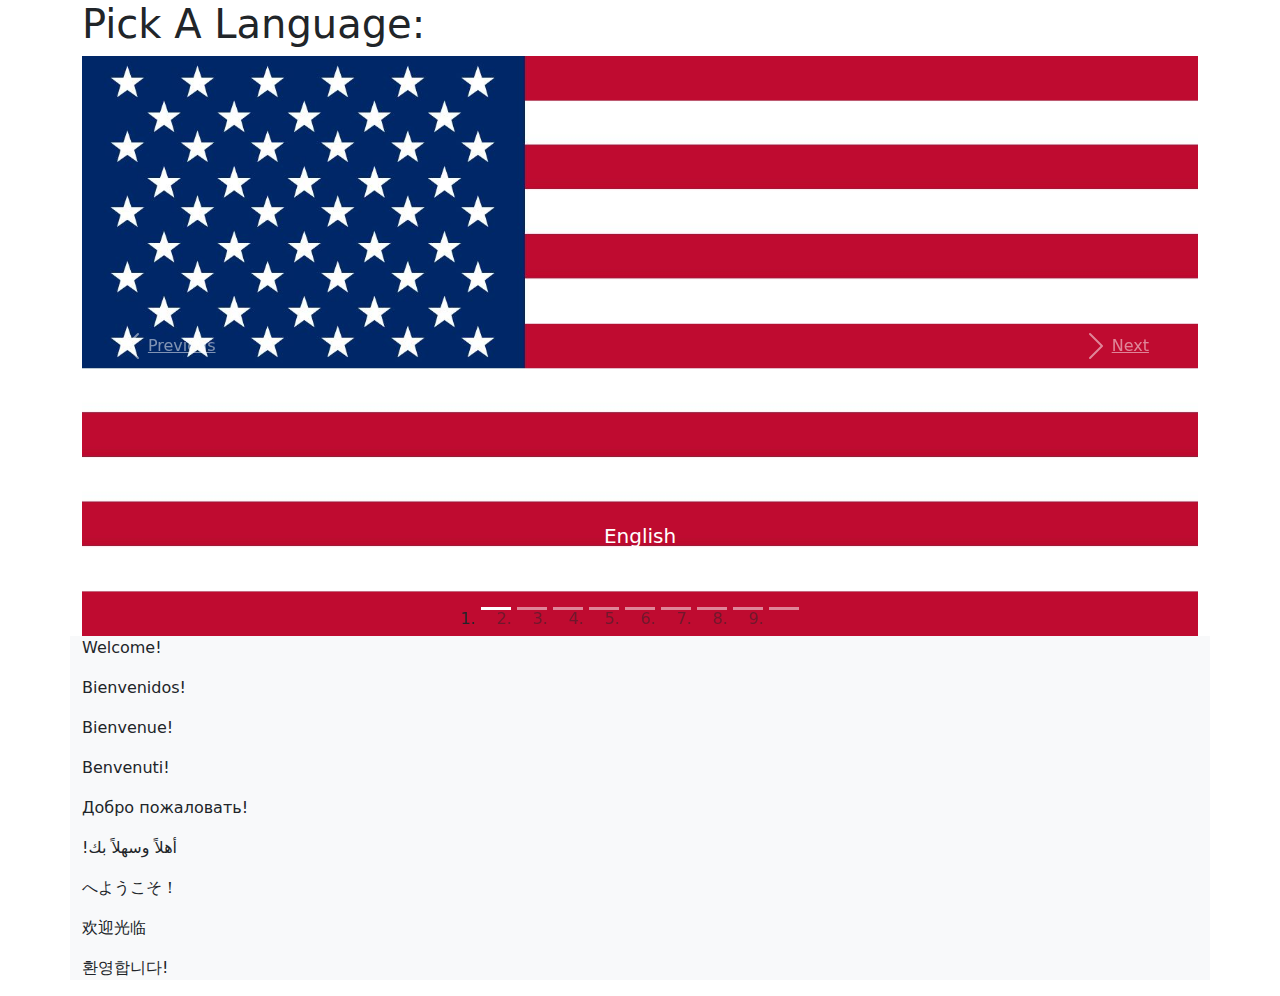
==== index.html @ f6e5b7b3 "Update index.html" ====
<!DOCTYPE html>
<html lang="en">
<head>
    <link rel="stylesheet" href="css/bootstrap.min.css">
    <meta charset="UTF-8">
    <title>Lengua App</title>
</head>
<body>
    <div class="container">
        <h1>Pick A Language:</h1>
    </div>
    <div class="container">
        <div id="carouselExampleIndicators" class="carousel slide" data-bs-ride="carousel">
            <ol class="carousel-indicators">
                <li data-bs-target="#carouselExampleIndicators" data-bs-slide-to="0" class="active"></li>
                <li data-bs-target="#carouselExampleIndicators" data-bs-slide-to="1"></li>
                <li data-bs-target="#carouselExampleIndicators" data-bs-slide-to="2"></li>
                <li data-bs-target="#carouselExampleIndicators" data-bs-slide-to="3"></li>
                <li data-bs-target="#carouselExampleIndicators" data-bs-slide-to="4"></li>
                <li data-bs-target="#carouselExampleIndicators" data-bs-slide-to="5"></li>
                <li data-bs-target="#carouselExampleIndicators" data-bs-slide-to="6"></li>
                <li data-bs-target="#carouselExampleIndicators" data-bs-slide-to="7"></li>
                <li data-bs-target="#carouselExampleIndicators" data-bs-slide-to="8"></li>
            </ol>
        <div class="carousel-inner">
            <div class="carousel-item active">
                <a href="js/Html.html"><img class="d-block w-100" src="images/usa-flag.jpg" alt="First slide"></a>
                <div class="carousel-caption d-none d-md-block"> 
                    <h5>English</h5> 
                    <p>The Language of the US Americans, and spelled as such — Welcome!</p> 
                </div> 
            </div>
            <div class="carousel-item"> 
                <a href="spanish.index.html"><img class="d-block w-100" src="images/spa-flag.jpg" alt="Second slide"></a> 
                <div class="carousel-caption d-none d-md-block"> 
                    <h5>Español</h5> 
                    <p>La idioma de los españoles, los latinos, y los suramericanos — ¡Bienvenidos!</p> 
                </div> 
            </div>
            <div class="carousel-item">
                <a href="french/index.html"><img class="d-block w-100" src="images/fra-flag.jpg" alt="Third slide"></a>
                <div class="carousel-caption d-none d-md-block"> 
                    <h5>Français</h5> 
                    <p>La langue écrite du peuple français, belle et cauchemardesquement compliquée - Bienvenue!</p> 
                </div> 
            </div>
            <div class="carousel-item">
                <a href="italian/index.html"><img class="d-block w-100" src="images/ita-flag.jpg" alt="Fourth slide"></a>
                <div class="carousel-caption d-none d-md-block"> 
                    <h5>Italiano</h5> 
                    <p>La lingua frizzante e romantica del popolo italiano - Benvenuti!</p> 
                </div> 
            </div>
            <div class="carousel-item">
                <a href="russian/index.html"><img class="d-block w-100" src="images/rus-flag.jpg" alt="Fifth slide"></a>
                <div class="carousel-caption d-none d-md-block"> 
                    <h5>Русский</h5> 
                    <p>Буквальная параллельная реальность, которая является лагерем русского народа - Добро пожаловать!</p> 
                </div> 
            </div>
            <div class="carousel-item">
                <a href="arabic/index.html"><img class="d-block w-100" src="images/ara-flag.jpg" alt="Sixth slide"></a>
                <div class="carousel-caption d-none d-md-block"> 
                    <h5>اللغة العربية</h5> 
                    <p>!الواقع الموازي التاريخي الموازي الذي هو نص الشعوب الإسلامية والعربية - مرحبًا بك</p> 
                </div>
            </div>
            <div class="carousel-item">
                <a href="japanese/index.html"><img class="d-block w-100" src="images/jap-flag.jpg" alt="Seventh slide"></a>
                <div class="carousel-caption d-none d-md-block"> 
                    <h5>日本語</h5>
                    <p>日本人の言語である思考の象徴的表現 - へようこそ！</p> 
                </div> 
            </div>
            <div class="carousel-item">
                <a href="mandarin/index.html"><img class="d-block w-100" src="images/chi-flag.jpg" alt="Eighth slide"></a>
            </div>
            <div class="carousel-item">
                <a href="korean/index.html"><img class="d-block w-100" src="images/kor-flag.jpg" alt="Ninth slide"></a>
            </div>
        </div>
            <a class="carousel-control-prev" href="#carouselExampleIndicators" role="button" data-bs-slide="prev">
                <span class="carousel-control-prev-icon" aria-hidden="true"></span>
                <span class="sr-only">Previous</span>
              </a>
              <a class="carousel-control-next" href="#carouselExampleIndicators" role="button" data-bs-slide="next">
                  <span class="carousel-control-next-icon" aria-hidden="true"></span>
                  <span class="sr-only">Next</span>
              </a>
          </div>
      </div>
      <div class="container bg-light text-dark">
          <p>Welcome!</p>
          <p>Bienvenidos!</p>
          <p>Bienvenue!</p>
          <p>Benvenuti!</p>
          <p>Добро пожаловать!</p>
          <p class="text-right">!أهلاً وسهلاً بك</p>
          <p>へようこそ！</p>
          <p>欢迎光临</p>
          <p>환영합니다!</p>
      </div>
      <script src="js/jquery-2.1.4.min.js"></script>
      <script src="js/bootstrap.bundle.min.js"></script>
</body>
</html>
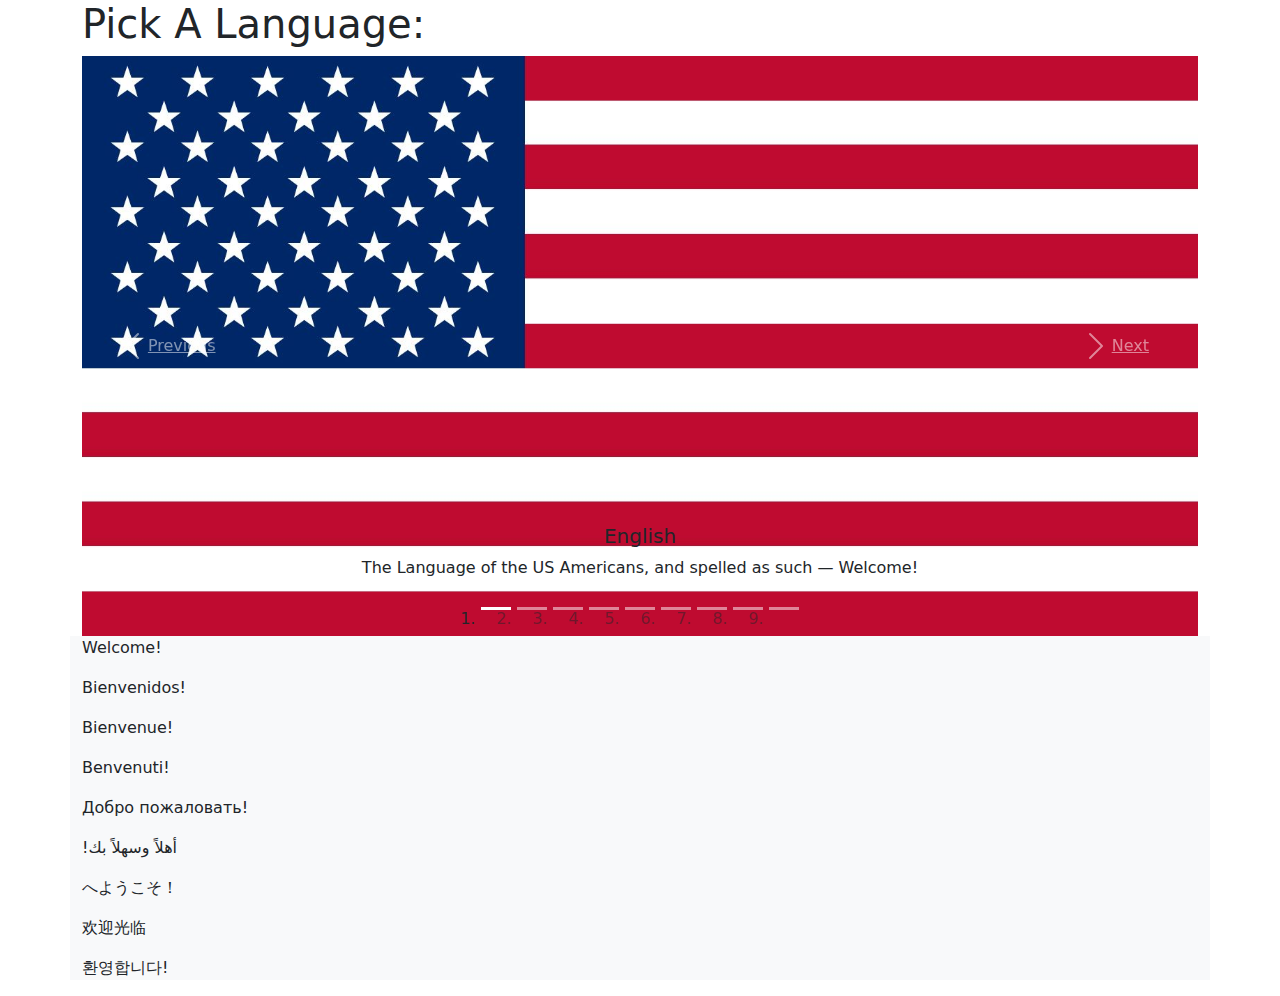
==== commit ccaf806d: "Update index.html" ====
--- a/index.html
+++ b/index.html
@@ -25,7 +25,7 @@
         <div class="carousel-inner">
             <div class="carousel-item active">
                 <a href="js/Html.html"><img class="d-block w-100" src="images/usa-flag.jpg" alt="First slide"></a>
-                <div class="carousel-caption d-none d-md-block"> 
+                <div class="text-dark carousel-caption d-none d-md-block"> 
                     <h5>English</h5> 
                     <p>The Language of the US Americans, and spelled as such — Welcome!</p> 
                 </div> 
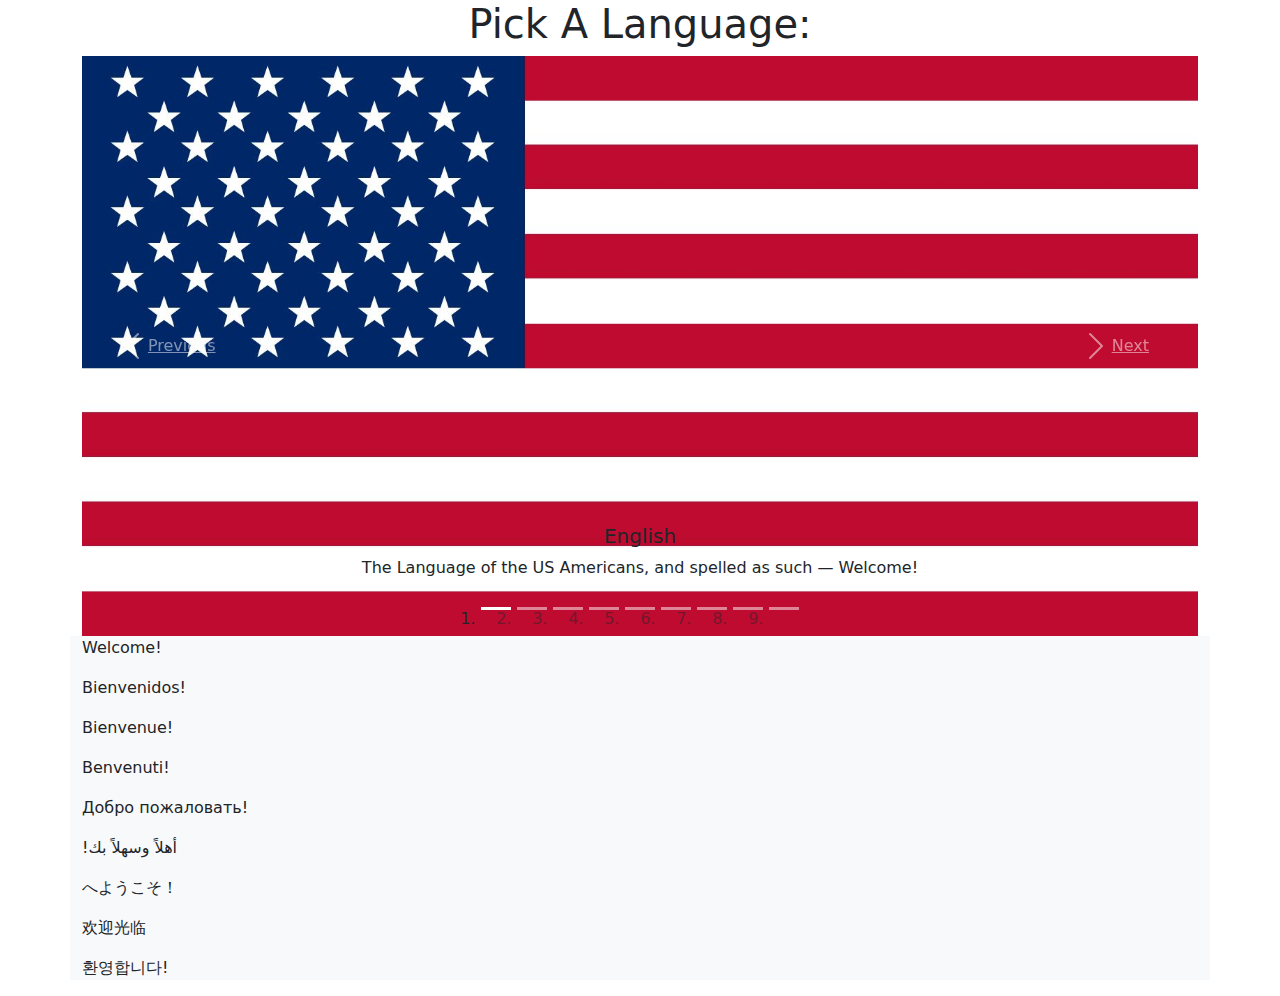
==== commit 7378dce9: "Update index.html" ====
--- a/index.html
+++ b/index.html
@@ -6,7 +6,7 @@
     <title>Lengua App</title>
 </head>
 <body>
-    <div class="container">
+    <div class="container text-center">
         <h1>Pick A Language:</h1>
     </div>
     <div class="container">
@@ -32,42 +32,42 @@
             </div>
             <div class="carousel-item"> 
                 <a href="spanish.index.html"><img class="d-block w-100" src="images/spa-flag.jpg" alt="Second slide"></a> 
-                <div class="carousel-caption d-none d-md-block"> 
+                <div class="text-dark carousel-caption d-none d-md-block"> 
                     <h5>Español</h5> 
                     <p>La idioma de los españoles, los latinos, y los suramericanos — ¡Bienvenidos!</p> 
                 </div> 
             </div>
             <div class="carousel-item">
                 <a href="french/index.html"><img class="d-block w-100" src="images/fra-flag.jpg" alt="Third slide"></a>
-                <div class="carousel-caption d-none d-md-block"> 
+                <div class="text-dark carousel-caption d-none d-md-block"> 
                     <h5>Français</h5> 
                     <p>La langue écrite du peuple français, belle et cauchemardesquement compliquée - Bienvenue!</p> 
                 </div> 
             </div>
             <div class="carousel-item">
                 <a href="italian/index.html"><img class="d-block w-100" src="images/ita-flag.jpg" alt="Fourth slide"></a>
-                <div class="carousel-caption d-none d-md-block"> 
+                <div class="text-dark carousel-caption d-none d-md-block"> 
                     <h5>Italiano</h5> 
                     <p>La lingua frizzante e romantica del popolo italiano - Benvenuti!</p> 
                 </div> 
             </div>
             <div class="carousel-item">
                 <a href="russian/index.html"><img class="d-block w-100" src="images/rus-flag.jpg" alt="Fifth slide"></a>
-                <div class="carousel-caption d-none d-md-block"> 
+                <div class="text-dark carousel-caption d-none d-md-block"> 
                     <h5>Русский</h5> 
                     <p>Буквальная параллельная реальность, которая является лагерем русского народа - Добро пожаловать!</p> 
                 </div> 
             </div>
             <div class="carousel-item">
                 <a href="arabic/index.html"><img class="d-block w-100" src="images/ara-flag.jpg" alt="Sixth slide"></a>
-                <div class="carousel-caption d-none d-md-block"> 
+                <div class="text-dark carousel-caption d-none d-md-block"> 
                     <h5>اللغة العربية</h5> 
                     <p>!الواقع الموازي التاريخي الموازي الذي هو نص الشعوب الإسلامية والعربية - مرحبًا بك</p> 
                 </div>
             </div>
             <div class="carousel-item">
                 <a href="japanese/index.html"><img class="d-block w-100" src="images/jap-flag.jpg" alt="Seventh slide"></a>
-                <div class="carousel-caption d-none d-md-block"> 
+                <div class="text-dark carousel-caption d-none d-md-block"> 
                     <h5>日本語</h5>
                     <p>日本人の言語である思考の象徴的表現 - へようこそ！</p> 
                 </div> 
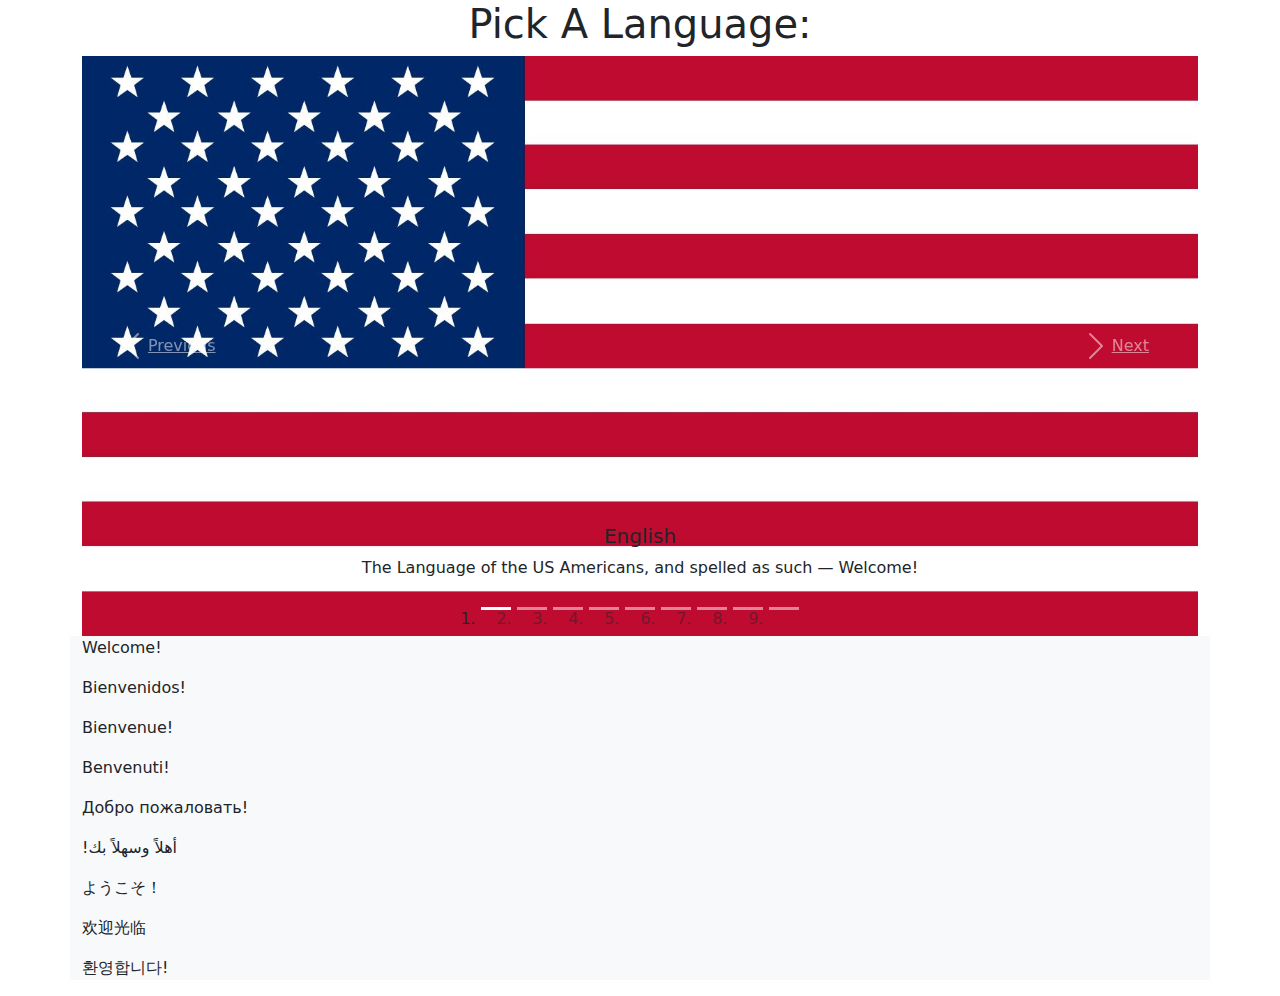
==== commit dcaafb57: "Update index.html" ====
--- a/index.html
+++ b/index.html
@@ -31,7 +31,7 @@
                 </div> 
             </div>
             <div class="carousel-item"> 
-                <a href="spanish.index.html"><img class="d-block w-100" src="images/spa-flag.jpg" alt="Second slide"></a> 
+                <a href="spanish/index.html"><img class="d-block w-100" src="images/spa-flag.jpg" alt="Second slide"></a> 
                 <div class="text-dark carousel-caption d-none d-md-block"> 
                     <h5>Español</h5> 
                     <p>La idioma de los españoles, los latinos, y los suramericanos — ¡Bienvenidos!</p> 
@@ -96,7 +96,7 @@
           <p>Benvenuti!</p>
           <p>Добро пожаловать!</p>
           <p class="text-right">!أهلاً وسهلاً بك</p>
-          <p>へようこそ！</p>
+          <p>ようこそ！</p>
           <p>欢迎光临</p>
           <p>환영합니다!</p>
       </div>
